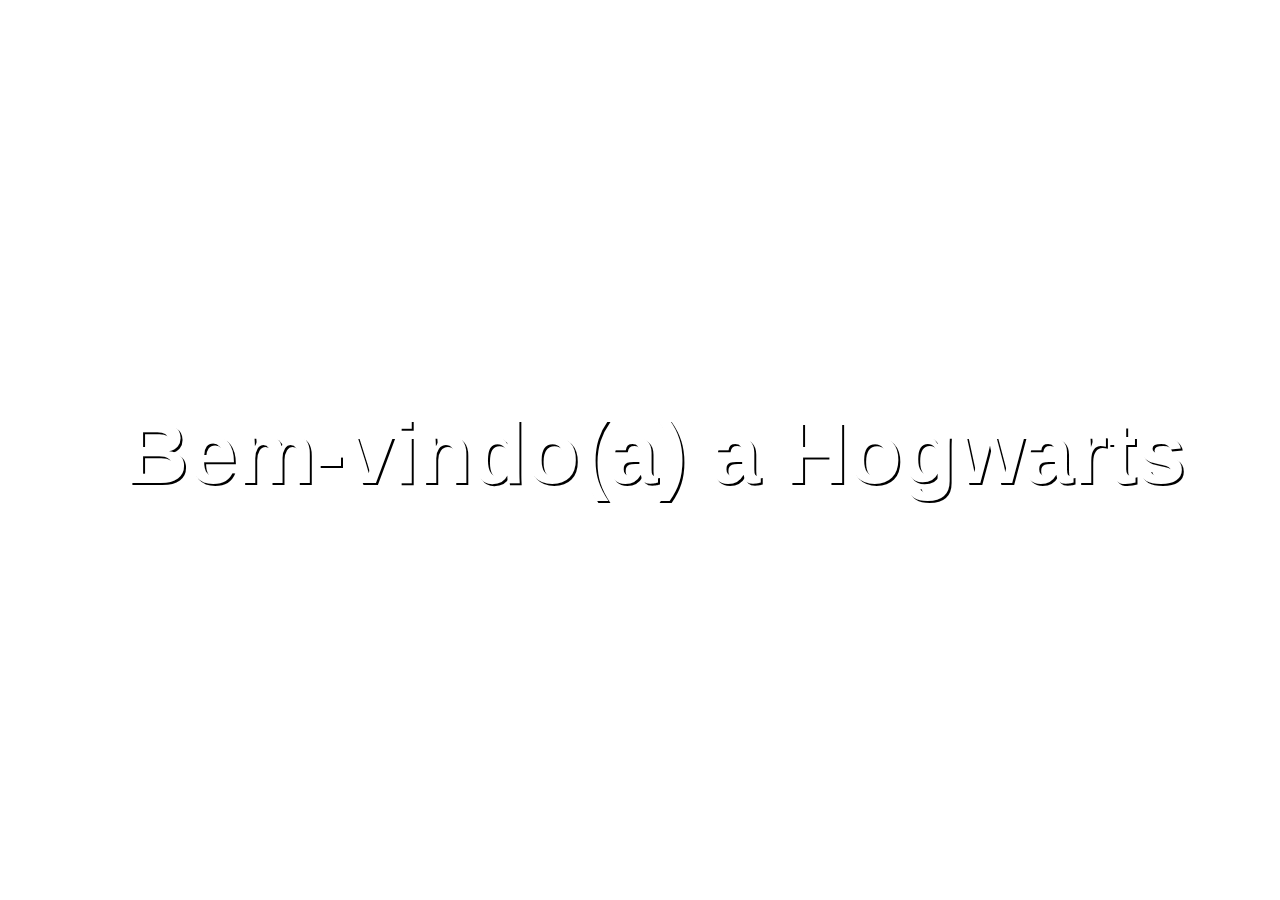
==== views/home.html @ 2ae65342 "--" ====
<!DOCTYPE html>
<html lang="pt-br">
    <head>
        <meta charset="UTF-8">
        <meta http-equiv="X-UA-Compatible" content="IE=edge">
        <meta name="viewport" content="width=device-width, initial-scale=1.0">
        <title>ðŸ§™â€â™‚ï¸ Bem Vindo a Hogwards</title>
        <link rel="stylesheet" href="../assets/css/home.css">
    </head>
    <body>

        <div class="home">
            <h1 id="title_home" >Bem-vindo(a) a Hogwarts</h1>
            <div id="plataform">
                <button id="button_plataform">Platform 9Â¾</button>
            </div>

        </div>
        <script src="../scripts/home.js"></script>
    </body>
</html>
---- assets/css/home.css ----
@import url('https://fonts.cdnfonts.com/css/harry-potter');

*{
    padding: 0;
    margin: 0;
    box-sizing: border-box;
    /* font-family: Verdana, Geneva, Tahoma, sans-serif; */
}

.home {
    background-image: url('../img/home-2.png');
    /* background-image: url(https://images5.alphacoders.com/129/1299476.png); */
    background-size: cover;
    background-position: top;
    height: 100vh;
    display: flex;
    flex-direction: column;
    justify-content: center;
    align-items: center;
}

h1 {
    font-size: 5.5rem;
    color: #fff;
    text-shadow: 2px 2px 0 #000;
    text-align: center;
    margin: 0;
    font-family: 'Harry Potter', sans-serif;
    cursor: pointer;
    animation-name: floating;
    animation-duration: 3s;
    animation-iteration-count: infinite;
    animation-timing-function: ease-in-out;
    margin-left: 30px;
    margin-top: 5px;

}

h1:hover + #plataform {
    opacity: 60%;
    transition: 1s ease-in-out;
  }

@keyframes floating {
    0% { transform: translate(0,  0px); }
    50%  { transform: translate(0, 15px); }
    100%   { transform: translate(0, -0px); }   
}

#plataform {
    display: flex;
    position: absolute;
    background: orange;
    width: 100px;
    height: 35px;
    right: 1rem;
    top: 1rem;
    border-radius: 6px;
    opacity: 0;
}

#plataform button {
    background: orange;
    width: 100%;
    text-align: center;
    padding-top: .4rem;
    font-family: 'Harry Potter', sans-serif;
    text-decoration: none;
    color: #000;
    border-radius: 6px;
    cursor: not-allowed;
    font-size: .9rem;
}
  
  .rotate_efect{    
    animation: rotate 4s linear infinite;
}

  @keyframes rotate { 
    0%   {transform: scale(1) rotate(0deg);}
    20%  {transform: scale(.95) rotate(0deg);}
    100% {transform: scale(.01) rotate(50000deg);}
}
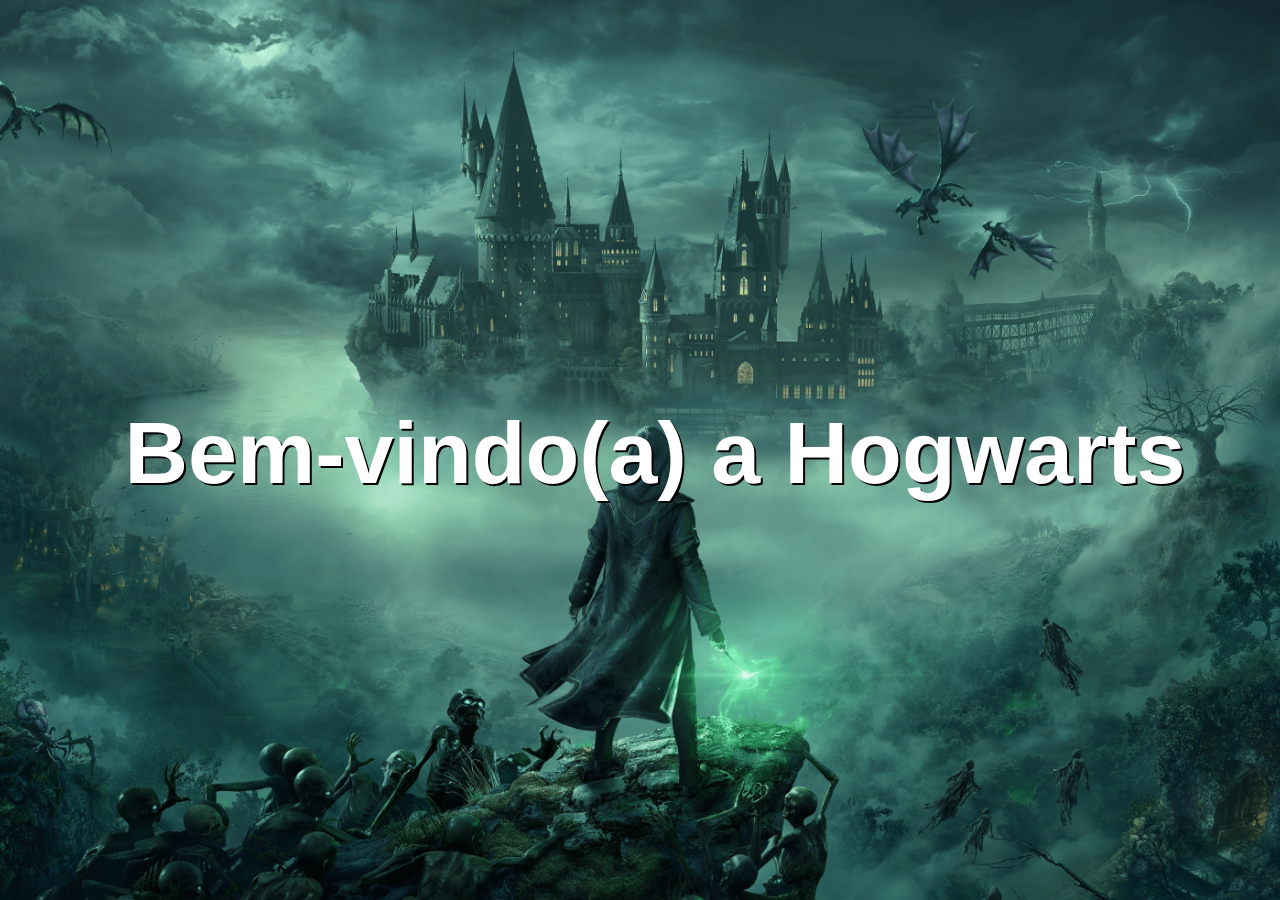
==== commit 6010883e: "coreção" ====
--- a/views/home.html
+++ b/views/home.html
@@ -4,7 +4,7 @@
         <meta charset="UTF-8">
         <meta http-equiv="X-UA-Compatible" content="IE=edge">
         <meta name="viewport" content="width=device-width, initial-scale=1.0">
-        <title>ðŸ§™â€â™‚ï¸ Bem Vindo a Hogwards</title>
+        <title>🏰 Bem Vindo a Hogwards</title>
         <link rel="stylesheet" href="../assets/css/home.css">
     </head>
     <body>
@@ -12,7 +12,7 @@
         <div class="home">
             <h1 id="title_home" >Bem-vindo(a) a Hogwarts</h1>
             <div id="plataform">
-                <button id="button_plataform">Platform 9Â¾</button>
+                <button id="button_plataform">Platform 9¾</button>
             </div>
 
         </div>
